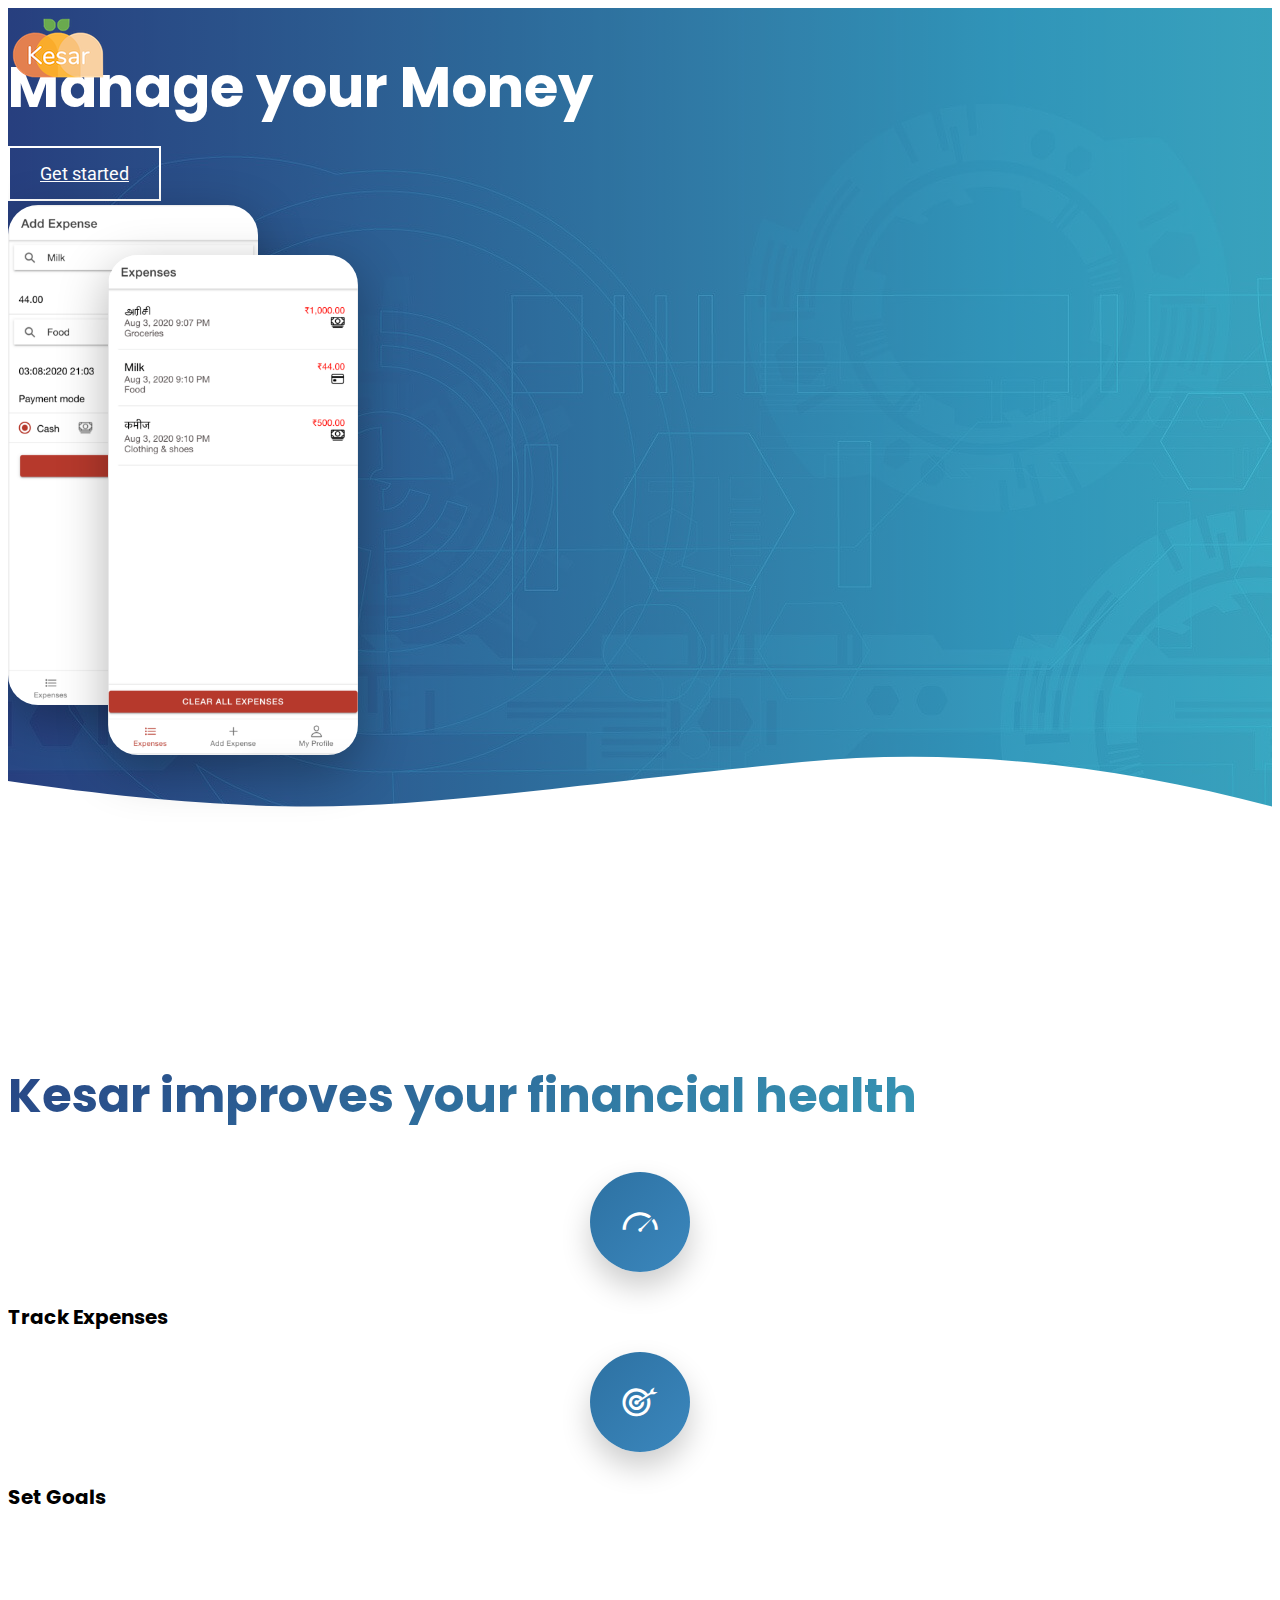
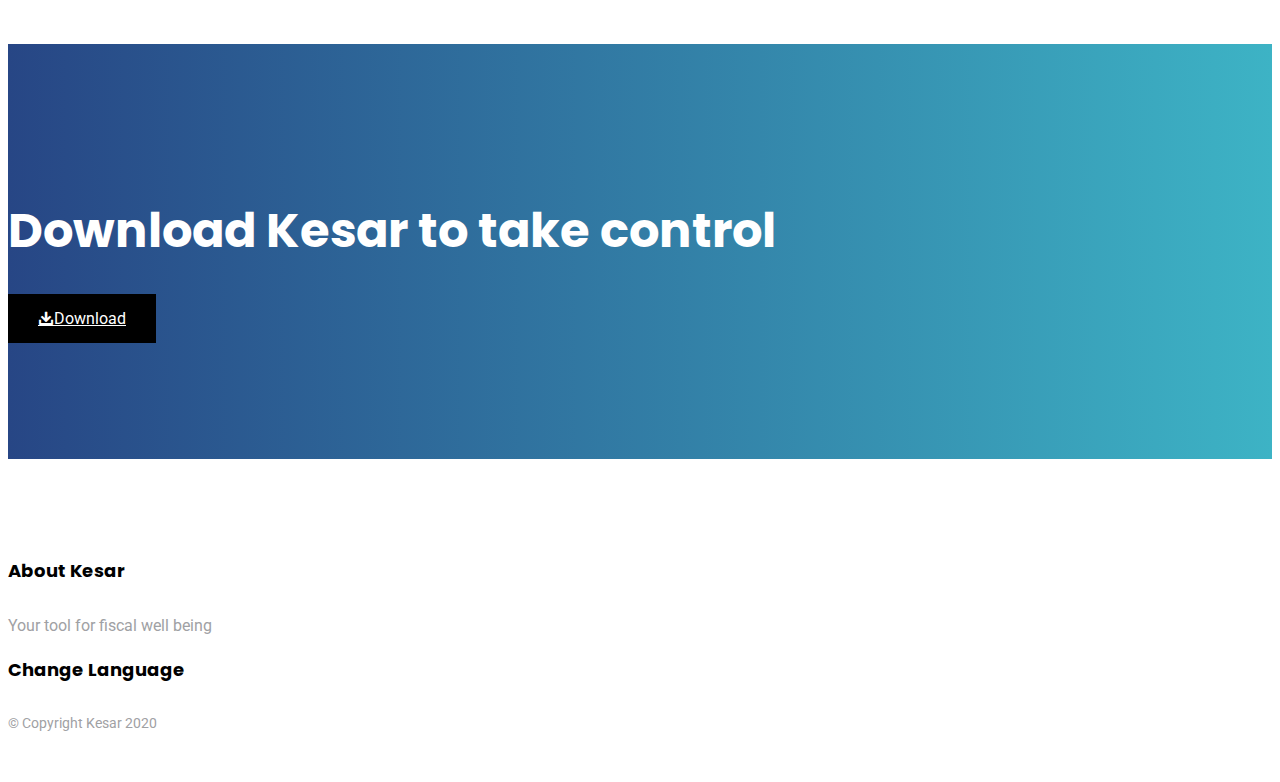
==== index.html @ 7b7372ce "Build 13" ====
<!DOCTYPE html>
<html lang="en">

<head>
  <meta charset="utf-8">
  <meta content="width=device-width, initial-scale=1.0" name="viewport">

  <title>Kesar - Manage your Money</title>
  <meta content="" name="descriptison">
  <meta content="" name="keywords">

  <!-- Favicons -->
  <link href="assets/img/favicon.png" rel="icon">
  <link href="assets/img/apple-touch-icon.png" rel="apple-touch-icon">

  <!-- Google Fonts -->
  <link href="https://fonts.googleapis.com/css?family=Roboto:300,300i,400,400i,500,500i,600,600i,700,700i|Poppins:300,300i,400,400i,500,500i,600,600i,700,700i" rel="stylesheet">

  <!-- CSS only -->
  <link rel="stylesheet" href="https://stackpath.bootstrapcdn.com/bootstrap/4.5.0/css/bootstrap.min.css" integrity="sha384-9aIt2nRpC12Uk9gS9baDl411NQApFmC26EwAOH8WgZl5MYYxFfc+NcPb1dKGj7Sk" crossorigin="anonymous">
  <link href="assets/vendor/icofont/icofont.min.css" rel="stylesheet">


  <!-- Template Main CSS File -->
  <link href="assets/css/style.css" rel="stylesheet">


</head>

<body>

  <!-- ======= Mobile Menu ======= -->
  <div class="site-mobile-menu site-navbar-target">
    <div class="site-mobile-menu-header">
      <div class="site-mobile-menu-close mt-3">
        <span class="icofont-close js-menu-toggle"></span>
      </div>
    </div>
    <div class="site-mobile-menu-body"></div>
  </div>

  <!-- ======= Header ======= -->
  <header class="site-navbar js-sticky-header site-navbar-target" role="banner">

    <div class="container">
      <div class="row align-items-center">
        <div class="col-6 col-lg-2">
          <img src="assets/img/kesar-logo.png" alt="Logo"/>
        </div>
      </div>
    </div>

  </header>

  <!-- ======= Hero Section ======= -->
  <section class="hero-section" id="hero">

    <div class="wave">

      <svg width="100%" height="355px" viewBox="0 0 1920 355" version="1.1" xmlns="http://www.w3.org/2000/svg" xmlns:xlink="http://www.w3.org/1999/xlink">
        <g id="Page-1" stroke="none" stroke-width="1" fill="none" fill-rule="evenodd">
          <g id="Apple-TV" transform="translate(0.000000, -402.000000)" fill="#FFFFFF">
            <path d="M0,439.134243 C175.04074,464.89273 327.944386,477.771974 458.710937,477.771974 C654.860765,477.771974 870.645295,442.632362 1205.9828,410.192501 C1429.54114,388.565926 1667.54687,411.092417 1920,477.771974 L1920,757 L1017.15166,757 L0,757 L0,439.134243 Z" id="Path"></path>
          </g>
        </g>
      </svg>

    </div>

    <div class="container">
      <div class="row align-items-center">
        <div class="col-12 hero-text-image">
          <div class="row">
            <div class="col-lg-7 text-center text-lg-left">
              <h1 data-aos="fade-right">Manage your Money</h1>
              <p data-aos="fade-right" data-aos-delay="200" data-aos-offset="-500">
                <a href="https://drive.google.com/file/d/14ZOshpXWyutT2HJ63XcORiu3pwga3Fl-/view?usp=sharing" class="btn btn-outline-white">Get started</a>
              </p>
            </div>
            <div class="col-lg-5 iphone-wrap">
              <img src="assets/img/phone_1.png" alt="Image" class="phone-1" data-aos="fade-right">
              <img src="assets/img/phone_2.png" alt="Image" class="phone-2" data-aos="fade-right" data-aos-delay="200">
            </div>
          </div>
        </div>
      </div>
    </div>

  </section><!-- End Hero -->

  <main id="main">

    <!-- ======= Home Section ======= -->
    <section class="section">
      <div class="container">

        <div class="row justify-content-center text-center mb-5">
          <div class="col-md-5" data-aos="fade-up">
            <h2 class="section-heading">Kesar improves your financial health</h2>
          </div>
        </div>

        <div class="row">
          <div class="col-md-6" data-aos="fade-up" data-aos-delay="">
            <div class="feature-1 text-center">
              <div class="wrap-icon icon-1">
                <span class="icon la icofont-dashboard"></span>
              </div>
              <h3 class="mb-3">Track Expenses</h3>
            </div>
          </div>
          <div class="col-md-6" data-aos="fade-up" data-aos-delay="100">
            <div class="feature-1 text-center">
              <div class="wrap-icon icon-1">
                <span class="icon la icofont-bullseye"></span>
              </div>
              <h3 class="mb-3">Set Goals</h3>
            </div>
          </div>
        </div>

      </div>
    </section>

   
   
    <!-- ======= CTA Section ======= -->
    <section class="section cta-section">
      <div class="container">
        <div class="row align-items-center">
          <div class="col-md-6 mr-auto text-center text-md-left mb-5 mb-md-0">
            <h2>Download Kesar to take control</h2>
          </div>
          <div class="col-md-5 text-center text-md-right">
            <p>
              <a href="https://drive.google.com/file/d/14ZOshpXWyutT2HJ63XcORiu3pwga3Fl-/view?usp=sharing" class="btn">
              <span class="icofont-download mr-3"></span>Download</a></p>
          </div>
        </div>
      </div>
    </section><!-- End CTA Section -->

  </main><!-- End #main -->

  <!-- ======= Footer ======= -->
  <footer class="footer" role="contentinfo">
    <div class="container">
      <div class="row">
        <div class="col-md-4 mb-4 mb-md-0">
          <h3>About Kesar</h3>
          <p>Your tool for fiscal well being</p>
        </div>
        <div class="col-md-4 mb-4 mb-md-0">
          <h3>Change Language</h3>
          <div id="google_translate_element"></div>
        </div>
      </div>

      <div class="row justify-content-center text-center">
        <div class="col-md-7">
          <p class="copyright">&copy; Copyright Kesar 2020</p>
        </div>
      </div>
    </div>
  </footer>

  <a href="#" class="back-to-top"><i class="icofont-scroll-up"></i></a>


  <script type="text/javascript">
    function googleTranslateElementInit() {
      new google.translate.TranslateElement(
        {
          pageLanguage: 'en', 
          includedLanguages: 'en,hi,ta', 
          layout: google.translate.TranslateElement.InlineLayout.SIMPLE
        }, 
        'google_translate_element'
      );
    }
    </script>

  <script 
    type="text/javascript" 
    src="https://translate.google.com/translate_a/element.js?cb=googleTranslateElementInit">
  </script>

</body>

</html>
---- assets/css/style.css ----
/**
* Template Name: SoftLand - v2.1.0
* Template URL: https://bootstrapmade.com/softland-bootstrap-app-landing-page-template/
* Author: BootstrapMade.com
* License: https://bootstrapmade.com/license/
*/

/*--------------------------------------------------------------
# General
--------------------------------------------------------------*/
html {
  overflow-x: hidden;
}

body {
  font-family: "Roboto", sans-serif;
  color: #9fa1a4;
  line-height: 1.5;
}

a {
  color: #777;
  transition: .3s all ease;
}

a:hover {
  color: #000;
}

h1, h2, h3, h4, h5, h6, .font-heading {
  font-family: "Poppins", sans-serif;
  color: #000;
}

.container {
  z-index: 2;
  position: relative;
}

.text-black {
  color: #000 !important;
}

.text-primary {
  color: #2d71a1 !important;
}

.border-top {
  border-top: 1px solid #f2f2f2 !important;
}

.border-bottom {
  border-bottom: 1px solid #f2f2f2 !important;
}

figure figcaption {
  margin-top: .5rem;
  font-style: italic;
  font-size: .8rem;
}

section {
  overflow: hidden;
}

.section {
  padding: 7rem 0;
}

.section-heading {
  font-size: 3rem;
  font-weight: 700;
  background: linear-gradient(-45deg, #3db3c5, #274685);
  -webkit-background-clip: text;
  -webkit-text-fill-color: transparent;
}

/* Back to top button */
.back-to-top {
  position: fixed;
  display: none;
  background: #2d71a1;
  color: #fff;
  width: 44px;
  height: 44px;
  text-align: center;
  line-height: 1;
  font-size: 16px;
  border-radius: 50%;
  right: 15px;
  bottom: 15px;
  transition: background 0.5s;
  z-index: 11;
}

.back-to-top i {
  color: #fff;
  font-size: 24px;
  position: absolute;
  top: 8px;
  left: 10px;
}

@media (max-width: 768px) {
  .back-to-top {
    bottom: 15px;
  }
}

/* Default btn sre-tyling */
.btn {
  border: none;
  padding: 15px 30px !important;
}

.btn.btn-outline-white {
  border: 2px solid #fff;
  background: none;
  color: #fff;
}

.btn.btn-outline-white:hover {
  background: #fff;
  color: #2d71a1;
}

.btn.btn-primary {
  background: #2d71a1;
  background: linear-gradient(-45deg, #1391a5, #274685);
  color: #fff;
  box-shadow: 0 10px 30px 0 rgba(0, 0, 0, 0.15);
}

/* Feature 1 */
.feature-1 .wrap-icon {
  margin: 0 auto;
  height: 100px;
  width: 100px;
  border-radius: 50%;
  position: relative;
  margin-bottom: 30px;
  box-shadow: 0 15px 30px 0 rgba(0, 0, 0, 0.2);
}

.feature-1 .wrap-icon.icon-1 {
  background: linear-gradient(-45deg, #3b87bd, #2d71a2);
}

.feature-1 .wrap-icon .icon {
  position: absolute;
  top: 50%;
  left: 50%;
  transform: translate(-50%, -50%);
  color: #fff;
  font-size: 2.5rem;
}

.feature-1 h3 {
  font-size: 20px;
}

.feature-1 p {
  color: #b1b1b1;
}

/* Step */
.step {
  box-shadow: 0 10px 30px -5px rgba(0, 0, 0, 0.1);
  background: #fff;
  padding: 40px;
}

.step .number {
  background: linear-gradient(-45deg, #1391a5, #274685);
  -webkit-background-clip: text;
  -webkit-text-fill-color: transparent;
  font-weight: 700;
  letter-spacing: .2rem;
  margin-bottom: 10px;
  display: block;
}

.step p:last-child {
  margin-bottom: 0px;
}

/* Review */
.review h3 {
  font-size: 20px;
}

.review p {
  line-height: 1.8;
  font-style: italic;
  color: #333333;
}

.review .stars span {
  color: #FF8803;
}

.review .stars .muted {
  color: #ccc;
}

.review .review-user img {
  width: 70px;
  margin: 0 auto;
}

/* Testimonial Carousel */
.testimonial-carousel .owl-dots {
  position: absolute;
  bottom: -40px;
  width: 100%;
  text-align: center;
}

.testimonial-carousel .owl-dots .owl-dot {
  display: inline-block;
}

.testimonial-carousel .owl-dots .owl-dot > span {
  display: inline-block;
  width: 7px;
  height: 7px;
  background-color: #cbd3da;
  border-radius: 50%;
  margin: 5px;
}

.testimonial-carousel .owl-dots .owl-dot.active {
  outline: none;
}

.testimonial-carousel .owl-dots .owl-dot.active > span {
  background: linear-gradient(-45deg, #1391a5, #274685);
}

/* Pricing */
.pricing {
  padding: 50px;
  background: linear-gradient(-45deg, #1391a5, #274685);
  color: #fff;
  padding-bottom: 12rem !important;
  position: relative;
  border-radius: 4px;
  color: #000000;
  background: #fff;
  box-shadow: 0 10px 30px 0 rgba(0, 0, 0, 0.2);
}

.pricing h3 {
  color: #2d71a1;
}

.pricing .price-cta {
  position: absolute;
  bottom: 50px;
  width: 100%;
  text-align: center;
  left: 0;
}

.pricing .price-cta .price {
  display: block;
  margin-bottom: 20px;
  font-size: 2rem;
  font-weight: 300;
}

.pricing .popularity {
  text-transform: uppercase;
  font-size: 12px;
  letter-spacing: .2rem;
  display: block;
  margin-bottom: 20px;
}

.pricing ul {
  margin-bottom: 50px;
}

.pricing ul li {
  margin-bottom: 10px;
}

.pricing .btn-white {
  background: #fff;
  border: 2px solid #f1f1f1;
  border-radius: 4px;
  box-shadow: 0 5px 20px 0 rgba(0, 0, 0, 0.1);
}

.pricing .btn-white:hover {
  color: #2d71a1;
}

.pricing.popular {
  background: #fff;
  box-shadow: 0 10px 30px 0 rgba(0, 0, 0, 0.2);
  color: #000000;
  background: linear-gradient(-45deg, #1391a5, #274685);
  color: #fff;
  box-shadow: none;
}

.pricing.popular .popularity {
  color: #b3b3b3;
}

.pricing.popular h3 {
  color: #fff;
  background: none;
}

.pricing.popular .btn-white {
  border: 2px solid #2d71a1;
}

/* CTA Section */
.cta-section {
  background: linear-gradient(to right, #274685 0%, #3db3c5 100%);
  color: #fff;
}

.cta-section h2 {
  color: #fff;
  font-size: 3rem;
  font-weight: 700;
}

@media screen and (max-width: 768px) {
  .cta-section h2 {
    font-size: 2rem;
  }
}

.cta-section .btn {
  background: #000000;
  color: #fff;
}

/* Sticky Wrapper */
.sticky-wrapper {
  position: absolute;
  z-index: 100;
  width: 100%;
}

.sticky-wrapper .site-navbar {
  transition: .3s all ease;
}

.sticky-wrapper .site-navbar .site-menu-toggle {
  color: #fff;
}

.sticky-wrapper .site-navbar .site-logo a {
  color: #fff;
}

.sticky-wrapper .site-navbar .site-menu > li > a {
  color: rgba(255, 255, 255, 0.8) !important;
}

.sticky-wrapper .site-navbar .site-menu > li > a:hover, .sticky-wrapper .site-navbar .site-menu > li > a.active {
  color: #fff !important;
}

.sticky-wrapper.is-sticky .burger:before, .sticky-wrapper.is-sticky .burger span, .sticky-wrapper.is-sticky .burger:after {
  background: #000000;
  transition: .0s all ease;
}

.sticky-wrapper.is-sticky .site-navbar {
  background: #fff;
  border-bottom: 1px solid transparent;
  box-shadow: 4px 0 20px -5px rgba(0, 0, 0, 0.2);
}

.sticky-wrapper.is-sticky .site-navbar .site-logo a {
  color: #000000 !important;
}

.sticky-wrapper.is-sticky .site-navbar .site-menu > li > a {
  color: #000000 !important;
}

.sticky-wrapper.is-sticky .site-navbar .site-menu > li > a:hover, .sticky-wrapper.is-sticky .site-navbar .site-menu > li > a.active {
  color: #2d71a1 !important;
}

.sticky-wrapper.is-sticky .site-navbar .site-menu > li.active a {
  color: #2d71a1 !important;
}

.sticky-wrapper .shrink {
  padding-top: 0px !important;
  padding-bottom: 0px !important;
}

/* Contact Form */
.form-control {
  height: 53px;
  border-radius: 0;
  border: 1px solid #dae0e5;
}

.form-control:active, .form-control:focus {
  outline: none;
  box-shadow: none;
  border: 1px solid #2d71a1;
}

.php-email-form .validate {
  display: none;
  color: red;
  margin: 0 0 15px 0;
  font-weight: 400;
  font-size: 13px;
}

.php-email-form .error-message {
  display: none;
  color: #fff;
  background: #ed3c0d;
  text-align: left;
  padding: 15px;
  font-weight: 600;
}

.php-email-form .error-message br + br {
  margin-top: 25px;
}

.php-email-form .sent-message {
  display: none;
  color: #fff;
  background: #18d26e;
  text-align: center;
  padding: 15px;
  font-weight: 600;
}

.php-email-form .loading {
  display: none;
  background: #fff;
  text-align: center;
  padding: 15px;
}

.php-email-form .loading:before {
  content: "";
  display: inline-block;
  border-radius: 50%;
  width: 24px;
  height: 24px;
  margin: 0 10px -6px 0;
  border: 3px solid #18d26e;
  border-top-color: #eee;
  -webkit-animation: animate-loading 1s linear infinite;
  animation: animate-loading 1s linear infinite;
}

@-webkit-keyframes animate-loading {
  0% {
    transform: rotate(0deg);
  }
  100% {
    transform: rotate(360deg);
  }
}

@keyframes animate-loading {
  0% {
    transform: rotate(0deg);
  }
  100% {
    transform: rotate(360deg);
  }
}

/* Blog */
.post-entry {
  margin-bottom: 60px;
}

.post-entry .post-text .post-meta {
  color: #ccc;
  font-size: 13px;
  display: block;
  margin-bottom: 10px;
}

.post-entry .post-text h3 {
  font-size: 20px;
  color: #000000;
}

.post-entry .post-text h3 a {
  color: #000000;
}

.post-entry .post-text h3 a:hover {
  text-decoration: none;
  color: #2d71a1;
}

.post-entry .post-text .readmore {
  color: #2d71a1;
}

.sidebar-box {
  margin-bottom: 30px;
  padding: 25px;
  font-size: 15px;
  width: 100%;
  float: left;
  background: #fff;
}

.sidebar-box *:last-child {
  margin-bottom: 0;
}

.sidebar-box h3 {
  font-size: 18px;
  margin-bottom: 15px;
}

.categories li, .sidelink li {
  position: relative;
  margin-bottom: 10px;
  padding-bottom: 10px;
  border-bottom: 1px dotted gray("300");
  list-style: none;
}

.categories li:last-child, .sidelink li:last-child {
  margin-bottom: 0;
  border-bottom: none;
  padding-bottom: 0;
}

.categories li a, .sidelink li a {
  display: block;
}

.categories li a span, .sidelink li a span {
  position: absolute;
  right: 0;
  top: 0;
  color: #ccc;
}

.categories li.active a, .sidelink li.active a {
  color: #000000;
  font-style: italic;
}

.comment-form-wrap {
  clear: both;
}

.comment-list {
  padding: 0;
  margin: 0;
}

.comment-list .children {
  padding: 50px 0 0 40px;
  margin: 0;
  float: left;
  width: 100%;
}

.comment-list li {
  padding: 0;
  margin: 0 0 30px 0;
  float: left;
  width: 100%;
  clear: both;
  list-style: none;
}

.comment-list li .vcard {
  width: 80px;
  float: left;
}

.comment-list li .vcard img {
  width: 50px;
  border-radius: 50%;
}

.comment-list li .comment-body {
  float: right;
  width: calc(100% - 80px);
}

.comment-list li .comment-body h3 {
  font-size: 20px;
}

.comment-list li .comment-body .meta {
  text-transform: uppercase;
  font-size: 13px;
  letter-spacing: .1em;
  color: #ccc;
}

.comment-list li .comment-body .reply {
  padding: 5px 10px;
  background: #e6e6e6;
  color: #000000;
  text-transform: uppercase;
  font-size: 14px;
}

.comment-list li .comment-body .reply:hover {
  color: #000000;
  background: #e3e3e3;
}

.search-form {
  background: #f7f7f7;
  padding: 10px;
}

.search-form .form-group {
  position: relative;
}

.search-form .form-group input {
  padding-right: 50px;
}

.search-form .icon {
  position: absolute;
  top: 50%;
  right: 20px;
  transform: translateY(-50%);
}

/*--------------------------------------------------------------
# Hero Section
--------------------------------------------------------------*/
.hero-section {
  background: linear-gradient(to right, rgba(39, 70, 133, 0.8) 0%, rgba(61, 179, 197, 0.8) 100%), url(../img/hero-bg.jpg);
  position: relative;
}

.hero-section .wave {
  width: 100%;
  overflow: hidden;
  position: absolute;
  z-index: 1;
  bottom: -150px;
}

@media screen and (max-width: 992px) {
  .hero-section .wave {
    bottom: -180px;
  }
}

.hero-section .wave svg {
  width: 100%;
}

.hero-section, .hero-section > .container > .row {
  height: 100vh;
  min-height: 880px;
}

.hero-section.inner-page {
  height: 60vh;
  min-height: 0;
}

.hero-section.inner-page .hero-text {
  transform: translateY(-150px);
  margin-top: -120px;
}

@media screen and (max-width: 992px) {
  .hero-section.inner-page .hero-text {
    margin-top: -80px;
  }
}

.hero-section h1 {
  font-size: 3.5rem;
  color: #fff;
  font-weight: 700;
  margin-bottom: 30px;
}

@media screen and (max-width: 992px) {
  .hero-section h1 {
    font-size: 2.5rem;
    text-align: center;
  }
}

@media screen and (max-width: 992px) {
  .hero-section .hero-text-image {
    margin-top: 4rem;
  }
}

.hero-section p {
  font-size: 18px;
  color: #fff;
}

.hero-section .iphone-wrap {
  position: relative;
}

@media screen and (max-width: 992px) {
  .hero-section .iphone-wrap {
    text-align: center;
  }
}

.hero-section .iphone-wrap .phone-2, .hero-section .iphone-wrap .phone-1 {
  position: absolute;
  top: -50%;
  overflow: hidden;
  left: 0;
  box-shadow: 0 15px 50px 0 rgba(0, 0, 0, 0.3);
  border-radius: 30px;
}

@media screen and (max-width: 992px) {
  .hero-section .iphone-wrap .phone-2, .hero-section .iphone-wrap .phone-1 {
    position: relative;
    top: 0;
    max-width: 100%;
  }
}

.hero-section .iphone-wrap .phone-2, .hero-section .iphone-wrap .phone-1 {
  width: 250px;
}

@media screen and (max-width: 992px) {
  .hero-section .iphone-wrap .phone-1 {
    margin-left: -150px;
  }
}

.hero-section .iphone-wrap .phone-2 {
  margin-top: 50px;
  margin-left: 100px;
  width: 250px;
}

@media screen and (max-width: 992px) {
  .hero-section .iphone-wrap .phone-2 {
    width: 250px;
    position: absolute;
    margin-top: 0px;
    margin-left: 100px;
  }
}

/*--------------------------------------------------------------
# Nav
--------------------------------------------------------------*/
.site-navbar {
  margin-bottom: 0px;
  z-index: 1999;
  position: absolute;
  top: 0;
  width: 100%;
}

.site-navbar .site-logo {
  position: relative;
  font-size: 24px;
}

.site-navbar .site-logo a {
  color: #fff;
}

.site-navbar .site-logo a:hover {
  text-decoration: none;
}

.site-navbar .site-navigation .site-menu {
  margin-bottom: 0;
}

.site-navbar .site-navigation .site-menu a {
  text-decoration: none !important;
  display: inline-block;
}

.site-navbar .site-navigation .site-menu > li {
  display: inline-block;
}

.site-navbar .site-navigation .site-menu > li > a {
  padding: 30px 20px;
  color: #000000;
  display: inline-block;
  text-decoration: none !important;
}

.site-navbar .site-navigation .site-menu > li > a:hover {
  color: #2d71a1;
}

.site-navbar .site-navigation .site-menu > li.active > a {
  color: #fff !important;
}

.site-navbar .site-navigation .site-menu .has-children {
  position: relative;
}

.site-navbar .site-navigation .site-menu .has-children > a {
  position: relative;
  padding-right: 20px;
}

.site-navbar .site-navigation .site-menu .has-children > a:before {
  position: absolute;
  content: "\ea99";
  font-size: 16px;
  top: 52%;
  right: 0;
  transform: translateY(-50%);
  font-family: 'icofont';
}

.site-navbar .site-navigation .site-menu .has-children .dropdown {
  visibility: hidden;
  opacity: 0;
  top: 100%;
  position: absolute;
  text-align: left;
  box-shadow: 0 2px 10px -2px rgba(0, 0, 0, 0.1);
  padding: 0px 0;
  margin-top: 15px;
  margin-left: 0px;
  background: #fff;
  transition: 0.2s 0s;
}

.site-navbar .site-navigation .site-menu .has-children .dropdown.arrow-top {
  position: absolute;
}

.site-navbar .site-navigation .site-menu .has-children .dropdown.arrow-top:before {
  bottom: 100%;
  left: 20%;
  border: solid transparent;
  content: " ";
  height: 0;
  width: 0;
  position: absolute;
  pointer-events: none;
}

.site-navbar .site-navigation .site-menu .has-children .dropdown.arrow-top:before {
  border-color: rgba(136, 183, 213, 0);
  border-bottom-color: #fff;
  border-width: 10px;
  margin-left: -10px;
}

.site-navbar .site-navigation .site-menu .has-children .dropdown a {
  text-transform: none;
  letter-spacing: normal;
  transition: 0s all;
  color: #000000;
}

.site-navbar .site-navigation .site-menu .has-children .dropdown .active {
  color: #2d71a1 !important;
}

.site-navbar .site-navigation .site-menu .has-children .dropdown > li {
  list-style: none;
  padding: 0;
  margin: 0;
  min-width: 210px;
}

.site-navbar .site-navigation .site-menu .has-children .dropdown > li > a {
  padding: 9px 20px;
  display: block;
}

.site-navbar .site-navigation .site-menu .has-children .dropdown > li > a:hover {
  background: #f2f4f6;
  color: #000000;
}

.site-navbar .site-navigation .site-menu .has-children .dropdown > li.has-children > a:before {
  content: "\ea75";
  right: 20px;
}

.site-navbar .site-navigation .site-menu .has-children .dropdown > li.has-children > .dropdown, .site-navbar .site-navigation .site-menu .has-children .dropdown > li.has-children > ul {
  left: 100%;
  top: 0;
}

.site-navbar .site-navigation .site-menu .has-children .dropdown > li.has-children:hover > a, .site-navbar .site-navigation .site-menu .has-children .dropdown > li.has-children:active > a, .site-navbar .site-navigation .site-menu .has-children .dropdown > li.has-children:focus > a {
  background: #f2f4f6;
}

.site-navbar .site-navigation .site-menu .has-children:hover > a, .site-navbar .site-navigation .site-menu .has-children:focus > a, .site-navbar .site-navigation .site-menu .has-children:active > a {
  color: #2d71a1;
}

.site-navbar .site-navigation .site-menu .has-children:hover, .site-navbar .site-navigation .site-menu .has-children:focus, .site-navbar .site-navigation .site-menu .has-children:active {
  cursor: pointer;
}

.site-navbar .site-navigation .site-menu .has-children:hover > .dropdown, .site-navbar .site-navigation .site-menu .has-children:focus > .dropdown, .site-navbar .site-navigation .site-menu .has-children:active > .dropdown {
  transition-delay: 0s;
  margin-top: -10px;
  visibility: visible;
  opacity: 1;
}

.site-mobile-menu {
  width: 300px;
  position: fixed;
  right: 0;
  z-index: 2000;
  padding-top: 20px;
  background: #fff;
  height: calc(100vh);
  transform: translateX(110%);
  box-shadow: -10px 0 20px -10px rgba(0, 0, 0, 0.1);
  transition: .3s all ease-in-out;
}

.offcanvas-menu .site-mobile-menu {
  transform: translateX(0%);
}

.site-mobile-menu .site-mobile-menu-header {
  width: 100%;
  float: left;
  padding-left: 20px;
  padding-right: 20px;
}

.site-mobile-menu .site-mobile-menu-header .site-mobile-menu-close {
  float: right;
  margin-top: 8px;
}

.site-mobile-menu .site-mobile-menu-header .site-mobile-menu-close span {
  font-size: 30px;
  display: inline-block;
  padding-left: 10px;
  padding-right: 0px;
  line-height: 1;
  cursor: pointer;
  transition: .3s all ease;
}

.site-mobile-menu .site-mobile-menu-header .site-mobile-menu-logo {
  float: left;
  margin-top: 10px;
  margin-left: 0px;
}

.site-mobile-menu .site-mobile-menu-header .site-mobile-menu-logo a {
  display: inline-block;
  text-transform: uppercase;
}

.site-mobile-menu .site-mobile-menu-header .site-mobile-menu-logo a img {
  max-width: 70px;
}

.site-mobile-menu .site-mobile-menu-header .site-mobile-menu-logo a:hover {
  text-decoration: none;
}

.site-mobile-menu .site-mobile-menu-body {
  overflow-y: scroll;
  -webkit-overflow-scrolling: touch;
  position: relative;
  padding: 0 20px 20px 20px;
  height: calc(100vh - 52px);
  padding-bottom: 150px;
}

.site-mobile-menu .site-nav-wrap {
  padding: 0;
  margin: 0;
  list-style: none;
  position: relative;
}

.site-mobile-menu .site-nav-wrap a {
  padding: 10px 20px;
  display: block;
  position: relative;
}

.site-mobile-menu .site-nav-wrap a:hover {
  color: #2d71a1;
}

.site-mobile-menu .site-nav-wrap li {
  position: relative;
  display: block;
}

.site-mobile-menu .site-nav-wrap li.active > a {
  color: #2d71a1;
}

.site-mobile-menu .site-nav-wrap .arrow-collapse {
  position: absolute;
  right: 0px;
  top: 10px;
  z-index: 20;
  width: 36px;
  height: 36px;
  text-align: center;
  cursor: pointer;
  border-radius: 50%;
}

.site-mobile-menu .site-nav-wrap .arrow-collapse:before {
  font-size: 12px;
  z-index: 20;
  font-family: "icofont";
  content: "\ea99";
  position: absolute;
  top: 50%;
  left: 50%;
  transform: translate(-50%, -50%) rotate(-180deg);
  transition: .3s all ease;
}

.site-mobile-menu .site-nav-wrap .arrow-collapse.collapsed:before {
  transform: translate(-50%, -50%);
}

.site-mobile-menu .site-nav-wrap > li {
  display: block;
  position: relative;
  float: left;
  width: 100%;
}

.site-mobile-menu .site-nav-wrap > li > a {
  padding-left: 20px;
  font-size: 20px;
}

.site-mobile-menu .site-nav-wrap > li > ul {
  padding: 0;
  margin: 0;
  list-style: none;
}

.site-mobile-menu .site-nav-wrap > li > ul > li {
  display: block;
}

.site-mobile-menu .site-nav-wrap > li > ul > li > a {
  padding-left: 40px;
  font-size: 16px;
}

.site-mobile-menu .site-nav-wrap > li > ul > li > ul {
  padding: 0;
  margin: 0;
}

.site-mobile-menu .site-nav-wrap > li > ul > li > ul > li {
  display: block;
}

.site-mobile-menu .site-nav-wrap > li > ul > li > ul > li > a {
  font-size: 16px;
  padding-left: 60px;
}

/* Burger */
.burger {
  width: 28px;
  height: 32px;
  cursor: pointer;
  position: relative;
  z-index: 99;
  float: right;
}

.burger:before, .burger span, .burger:after {
  width: 100%;
  height: 2px;
  display: block;
  background: #fff;
  border-radius: 2px;
  position: absolute;
  opacity: 1;
}

.burger:before, .burger:after {
  transition: top 0.35s cubic-bezier(0.23, 1, 0.32, 1), transform 0.35s cubic-bezier(0.23, 1, 0.32, 1), opacity 0.35s cubic-bezier(0.23, 1, 0.32, 1), background-color 1.15s cubic-bezier(0.86, 0, 0.07, 1);
  -webkit-transition: top 0.35s cubic-bezier(0.23, 1, 0.32, 1), -webkit-transform 0.35s cubic-bezier(0.23, 1, 0.32, 1), opacity 0.35s cubic-bezier(0.23, 1, 0.32, 1), background-color 1.15s cubic-bezier(0.86, 0, 0.07, 1);
  content: "";
}

.burger:before {
  top: 4px;
}

.burger span {
  top: 15px;
}

.burger:after {
  top: 26px;
}

/* Hover */
.burger:hover:before {
  top: 7px;
}

.burger:hover:after {
  top: 23px;
}

/* Click */
.burger.active span {
  opacity: 0;
}

.burger.active:before, .burger.active:after {
  top: 40%;
}

.burger.active:before {
  -webkit-transform: rotate(45deg);
  -moz-transform: rotate(45deg);
  filter: progid:DXImageTransform.Microsoft.BasicImage(rotation=5);
  /*for IE*/
}

.burger.active:after {
  -webkit-transform: rotate(-45deg);
  -moz-transform: rotate(-45deg);
  filter: progid:DXImageTransform.Microsoft.BasicImage(rotation=-5);
  /*for IE*/
}

.burger:focus {
  outline: none;
}

/*--------------------------------------------------------------
# Footer
--------------------------------------------------------------*/
.footer {
  padding: 5rem 0 2.5rem 0;
}

.footer h3 {
  font-size: 18px;
  margin-bottom: 30px;
}

.footer ul li {
  margin-bottom: 10px;
}

.footer a {
  color: #000;
}

.footer .copyright {
  margin-bottom: 0px;
}

.footer .copyright, .footer .credits {
  font-size: 14px;
}

.social a {
  display: inline-block;
  width: 50px;
  height: 50px;
  border-radius: 50%;
  background: #f8f9fa;
  position: relative;
  text-align: center;
  transition: .3s background ease;
  color: #0d1e2d;
}

.social a span {
  display: inline-block;
  left: 50%;
  position: absolute;
  top: 50%;
  transform: translate(-50%, -50%);
}

.social a:hover {
  color: #fff;
  background: #2d71a1;
}
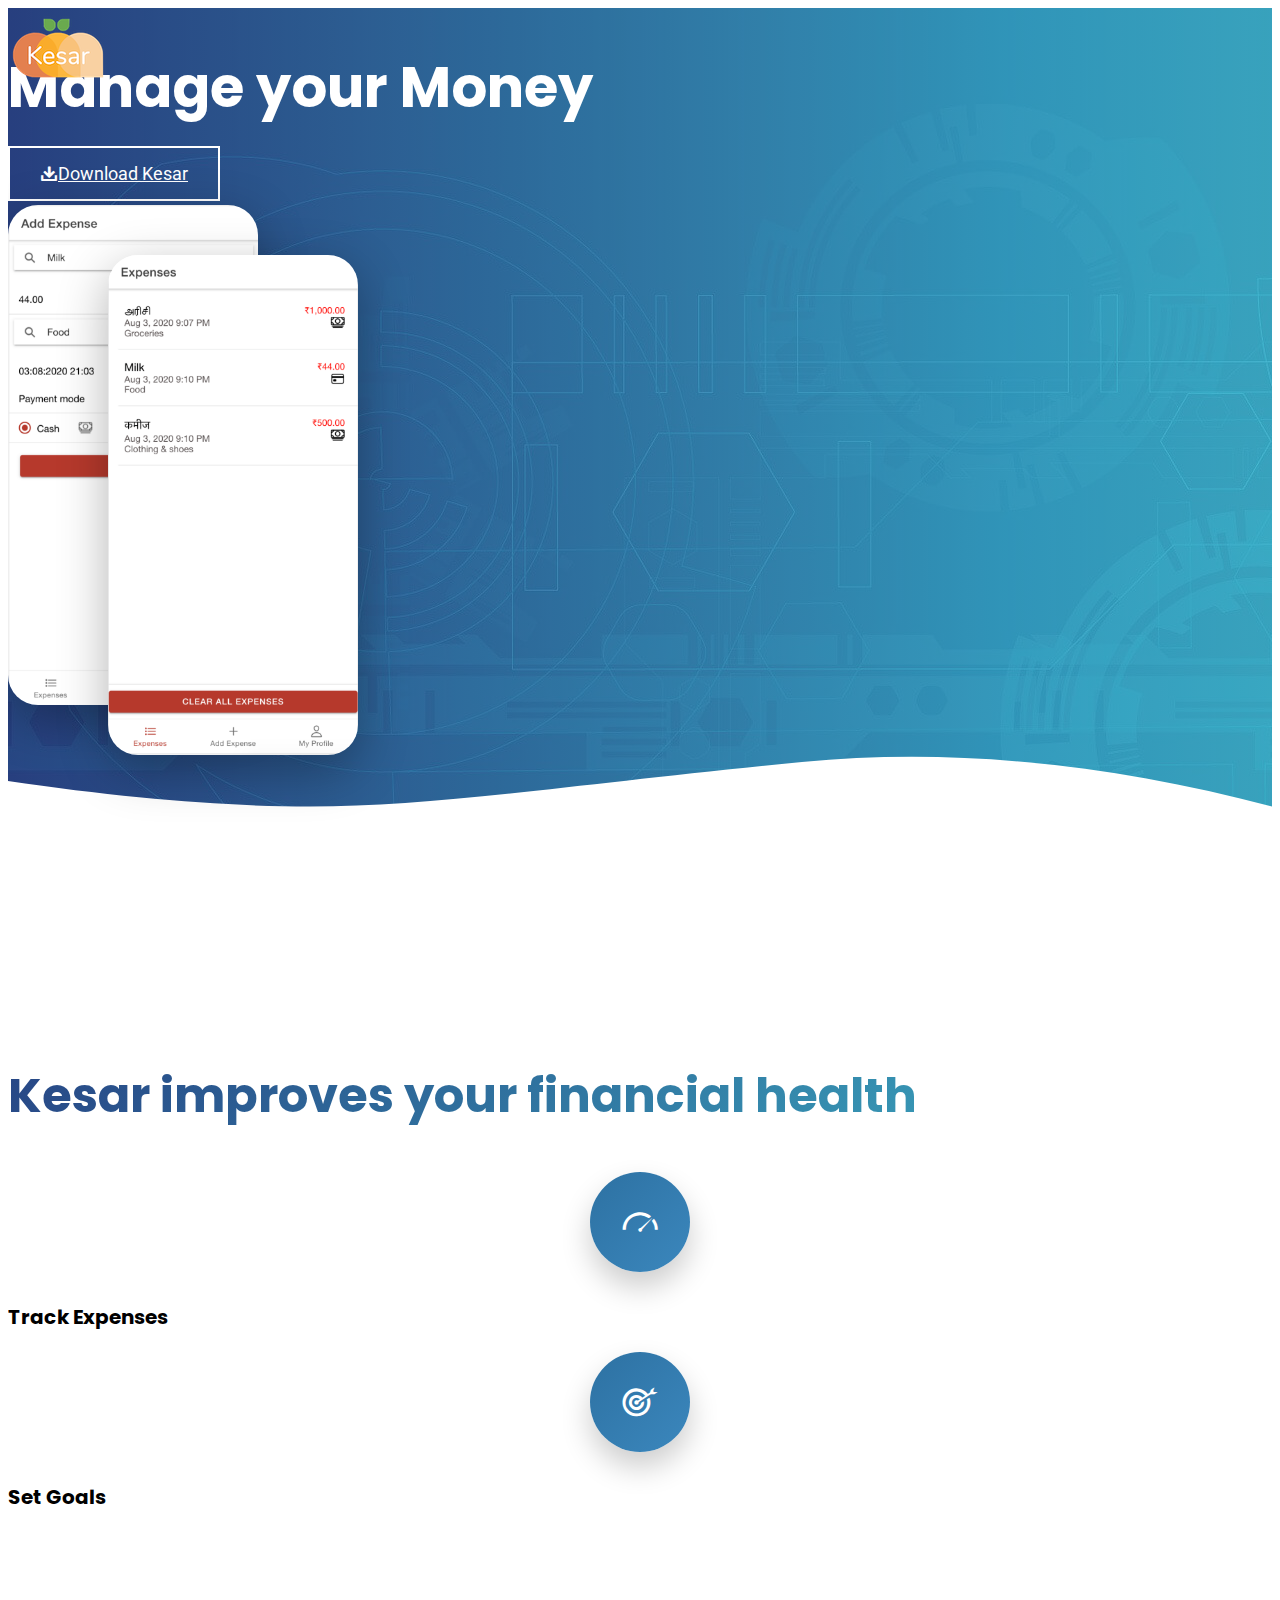
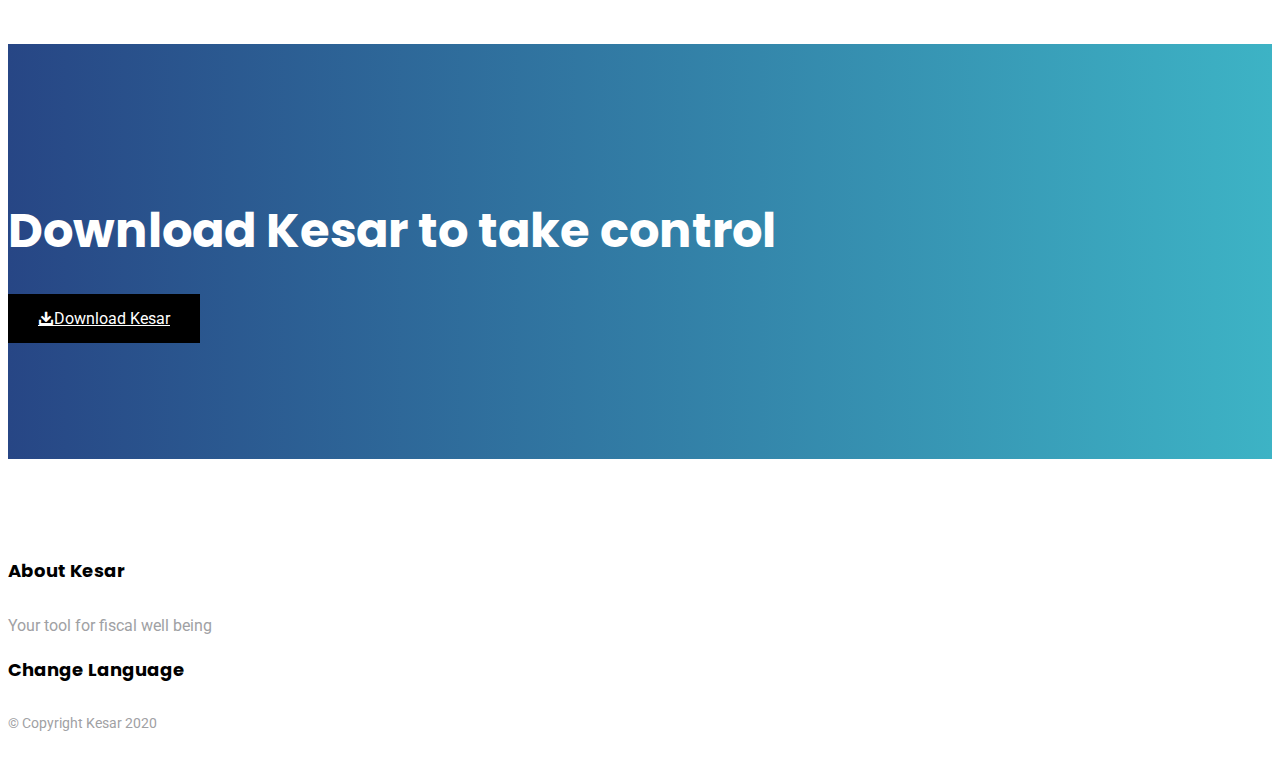
==== commit 808fa71d: "Build 19" ====
--- a/index.html
+++ b/index.html
@@ -74,7 +74,10 @@
             <div class="col-lg-7 text-center text-lg-left">
               <h1 data-aos="fade-right">Manage your Money</h1>
               <p data-aos="fade-right" data-aos-delay="200" data-aos-offset="-500">
-                <a href="https://drive.google.com/file/d/14ZOshpXWyutT2HJ63XcORiu3pwga3Fl-/view?usp=sharing" class="btn btn-outline-white">Get started</a>
+                <a href="https://drive.google.com/file/d/1A8Y0WISJI_gJW1ntCK5EPPt0jcIKAqA6/view?usp=sharing" 
+                class="btn btn-outline-white">
+                <span class="icofont-download mr-3"></span>Download Kesar</a></p>
+              </a>
               </p>
             </div>
             <div class="col-lg-5 iphone-wrap">
@@ -133,8 +136,8 @@
           </div>
           <div class="col-md-5 text-center text-md-right">
             <p>
-              <a href="https://drive.google.com/file/d/14ZOshpXWyutT2HJ63XcORiu3pwga3Fl-/view?usp=sharing" class="btn">
-              <span class="icofont-download mr-3"></span>Download</a></p>
+              <a href="https://drive.google.com/file/d/1A8Y0WISJI_gJW1ntCK5EPPt0jcIKAqA6/view?usp=sharing" class="btn">
+              <span class="icofont-download mr-3"></span>Download Kesar</a></p>
           </div>
         </div>
       </div>
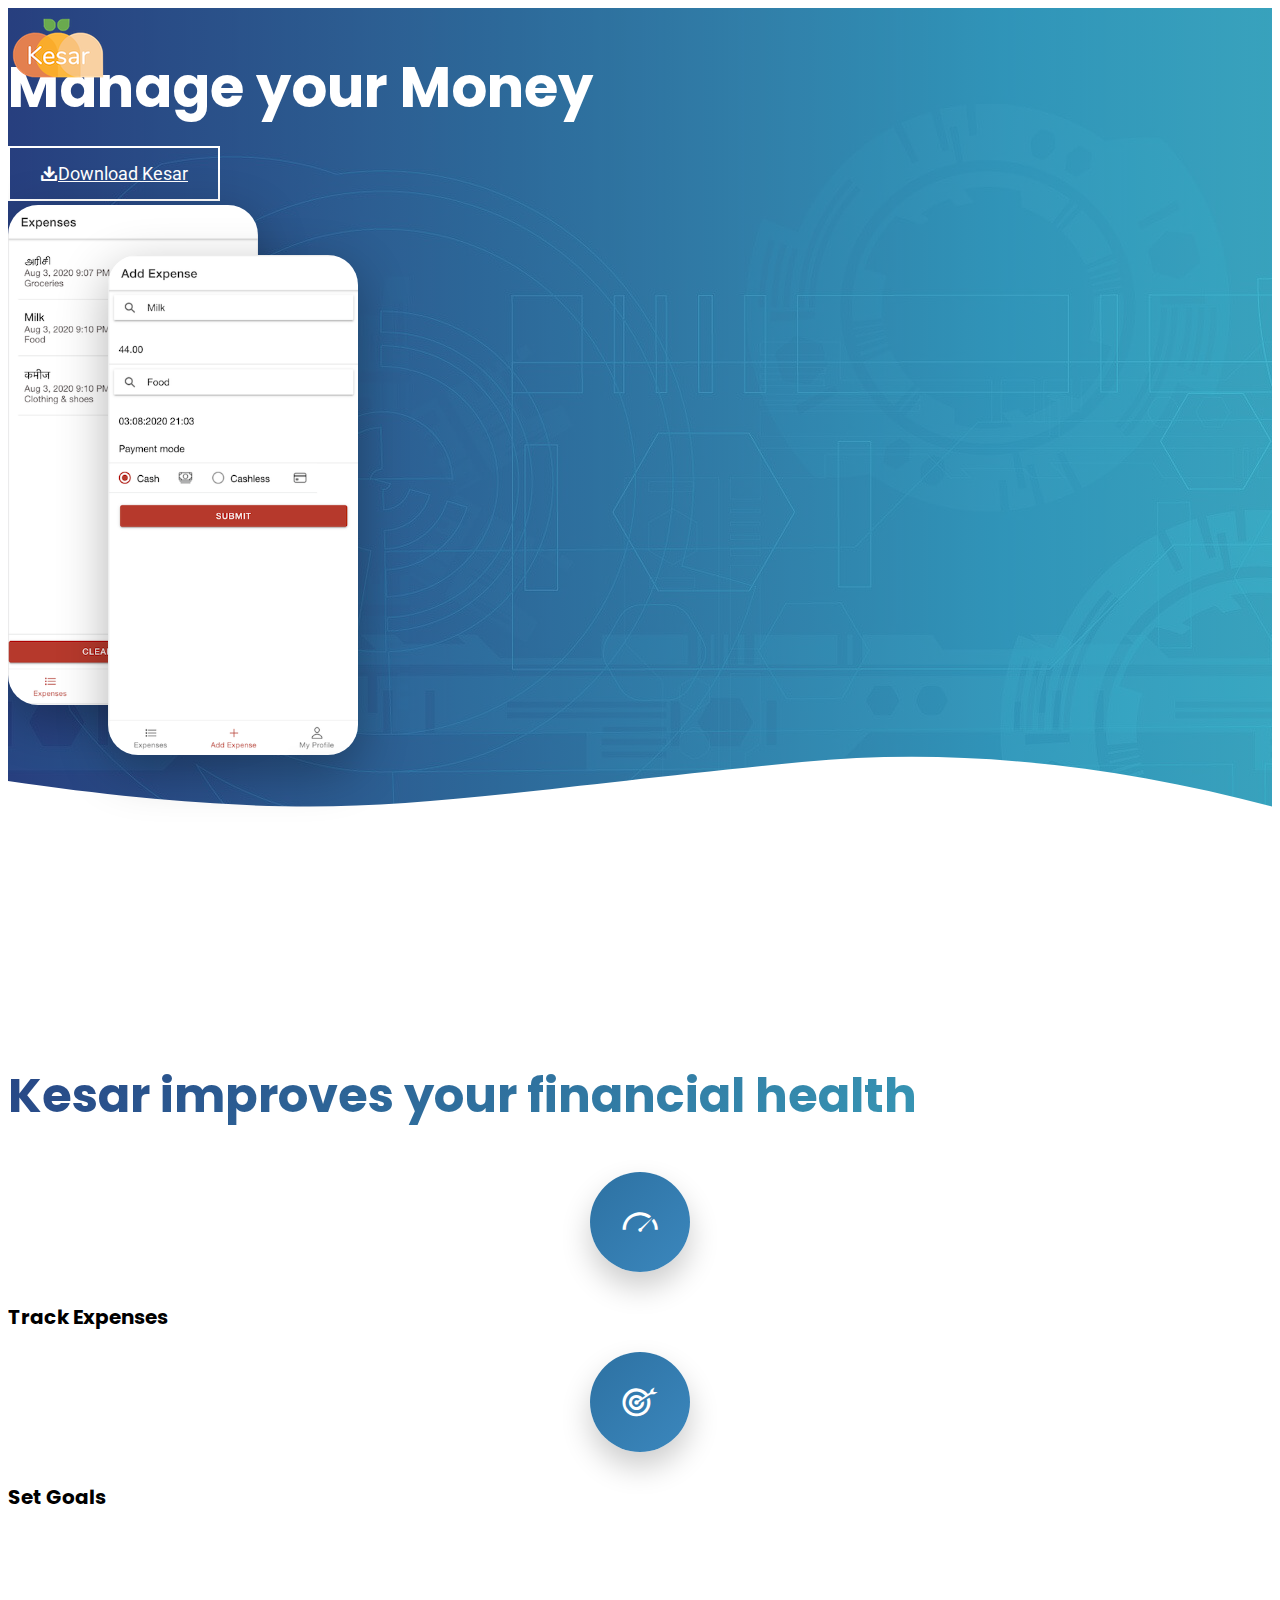
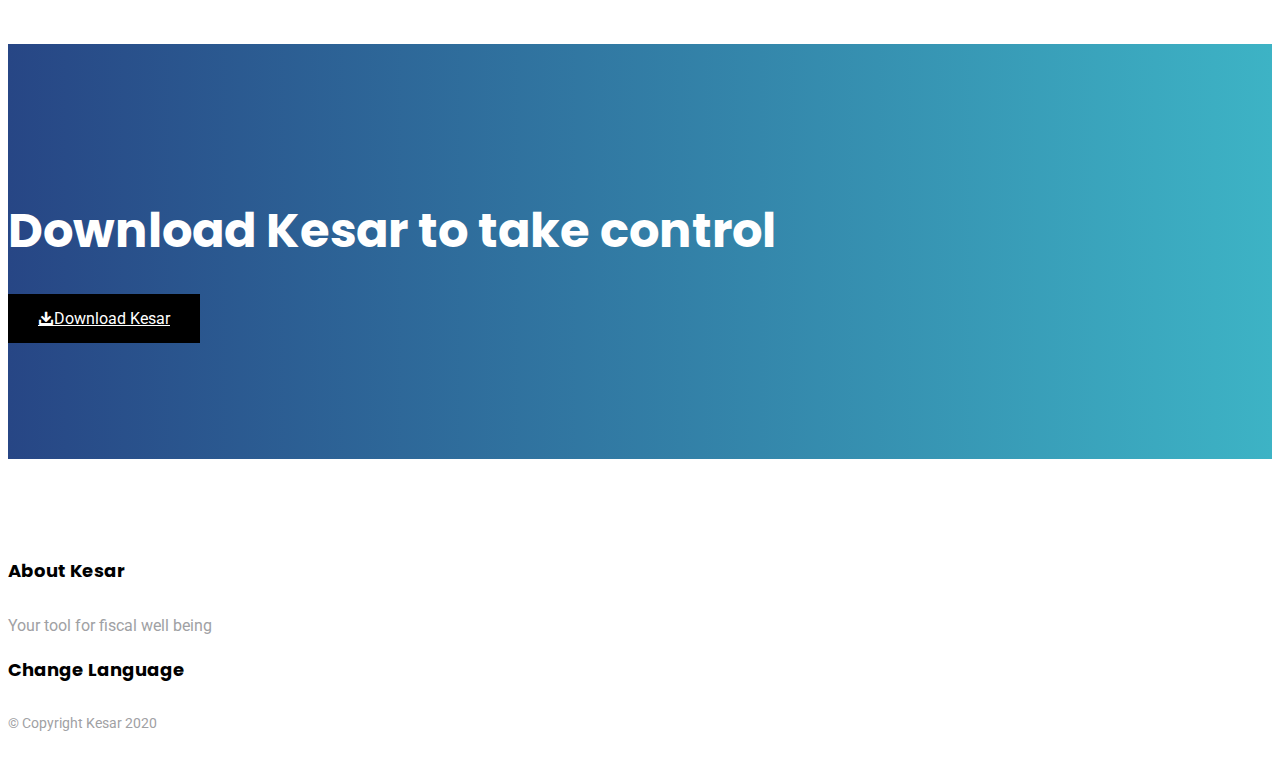
==== commit 50c5f546: "image name changed and updated html" ====
--- a/index.html
+++ b/index.html
@@ -73,16 +73,16 @@
           <div class="row">
             <div class="col-lg-7 text-center text-lg-left">
               <h1 data-aos="fade-right">Manage your Money</h1>
-              <p data-aos="fade-right" data-aos-delay="200" data-aos-offset="-500">
-                <a href="https://drive.google.com/file/d/1A8Y0WISJI_gJW1ntCK5EPPt0jcIKAqA6/view?usp=sharing" 
+              <p data-aos="fade-right" data-aos-offset="-500">
+                <a href="https://drive.google.com/file/d/1adH3Aw3KCkAiGkPykyjsH6ewRJiwuUxK/view?usp=sharing" 
                 class="btn btn-outline-white">
                 <span class="icofont-download mr-3"></span>Download Kesar</a></p>
               </a>
               </p>
             </div>
             <div class="col-lg-5 iphone-wrap">
-              <img src="assets/img/phone_1.png" alt="Image" class="phone-1" data-aos="fade-right">
-              <img src="assets/img/phone_2.png" alt="Image" class="phone-2" data-aos="fade-right" data-aos-delay="200">
+              <img src="assets/img/kesar-1.png" alt="Image" class="phone-1" data-aos="fade-right">
+              <img src="assets/img/kesar-2.png" alt="Image" class="phone-2" data-aos="fade-right" >
             </div>
           </div>
         </div>
@@ -104,7 +104,7 @@
         </div>
 
         <div class="row">
-          <div class="col-md-6" data-aos="fade-up" data-aos-delay="">
+          <div class="col-md-6" data-aos="fade-up">
             <div class="feature-1 text-center">
               <div class="wrap-icon icon-1">
                 <span class="icon la icofont-dashboard"></span>
@@ -112,7 +112,7 @@
               <h3 class="mb-3">Track Expenses</h3>
             </div>
           </div>
-          <div class="col-md-6" data-aos="fade-up" data-aos-delay="100">
+          <div class="col-md-6" data-aos="fade-up">
             <div class="feature-1 text-center">
               <div class="wrap-icon icon-1">
                 <span class="icon la icofont-bullseye"></span>
@@ -136,7 +136,7 @@
           </div>
           <div class="col-md-5 text-center text-md-right">
             <p>
-              <a href="https://drive.google.com/file/d/1A8Y0WISJI_gJW1ntCK5EPPt0jcIKAqA6/view?usp=sharing" class="btn">
+              <a href="https://drive.google.com/file/d/1adH3Aw3KCkAiGkPykyjsH6ewRJiwuUxK/view?usp=sharing" class="btn">
               <span class="icofont-download mr-3"></span>Download Kesar</a></p>
           </div>
         </div>
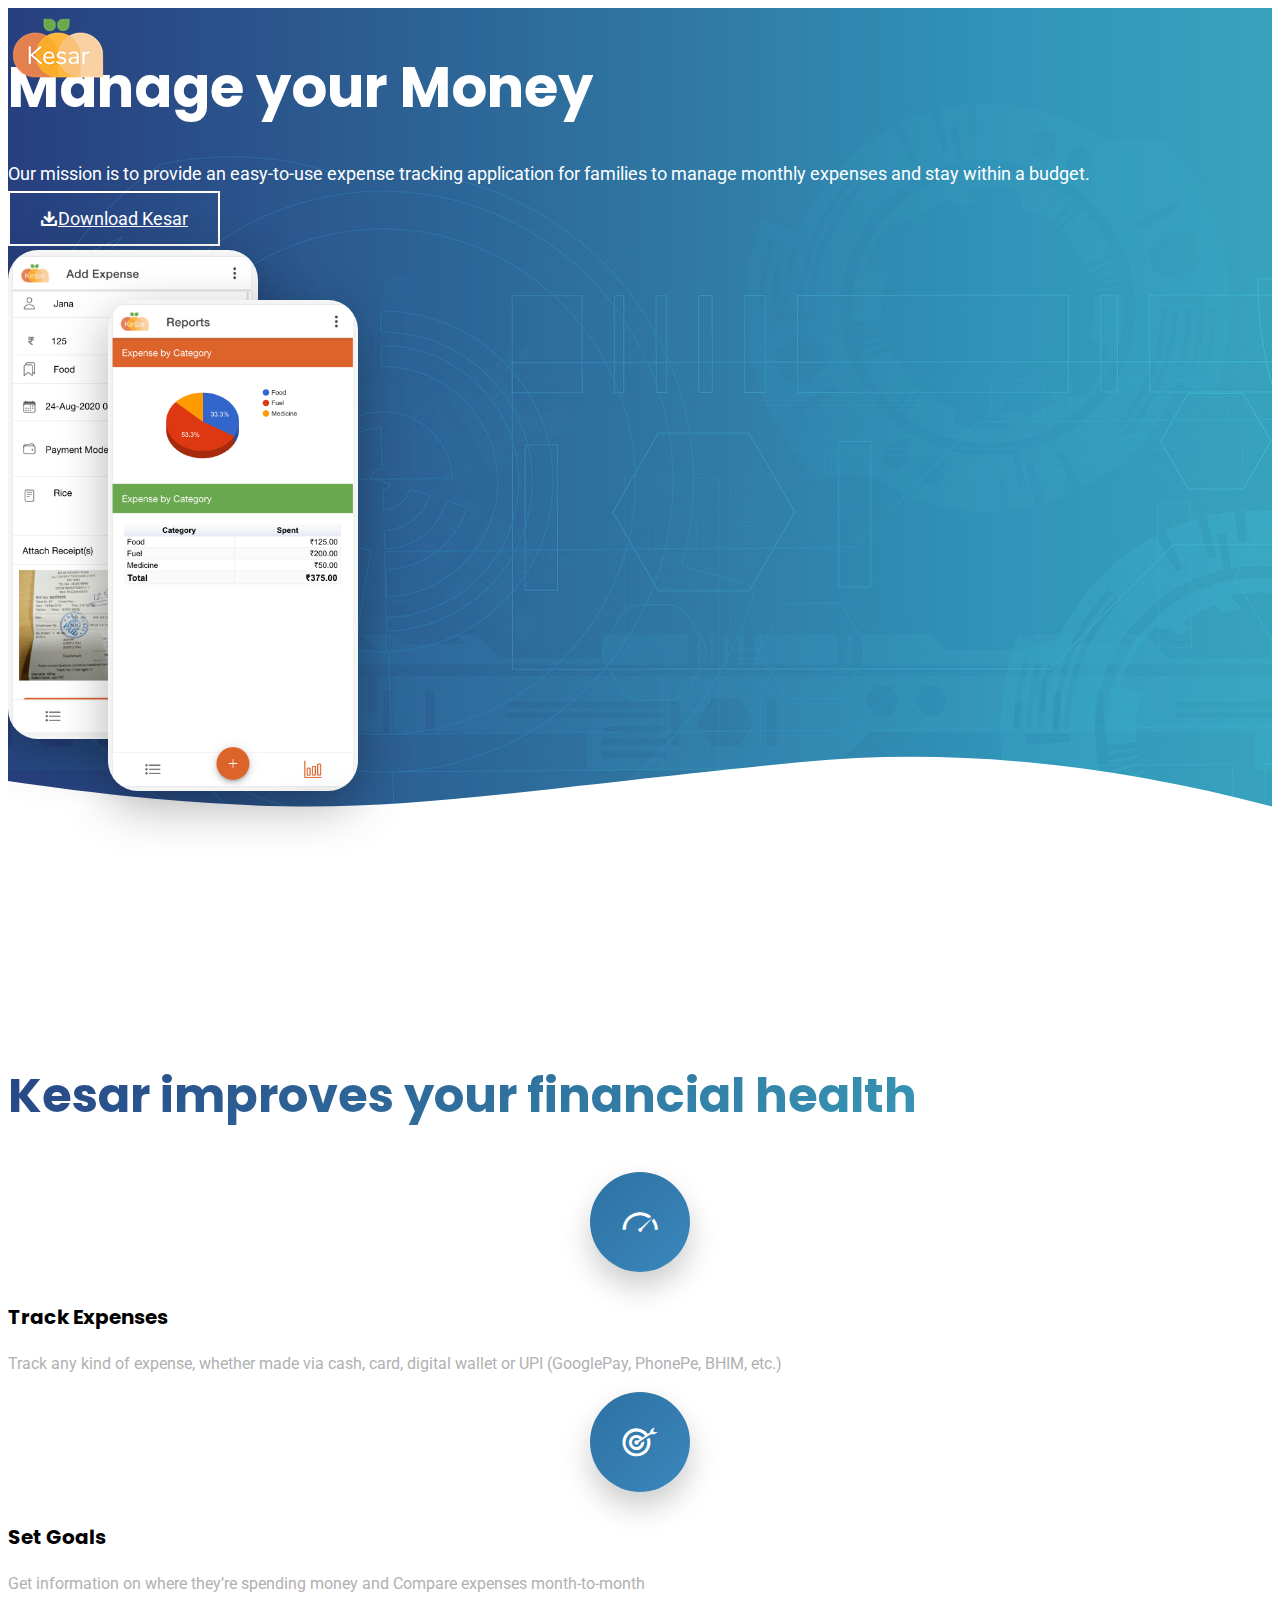
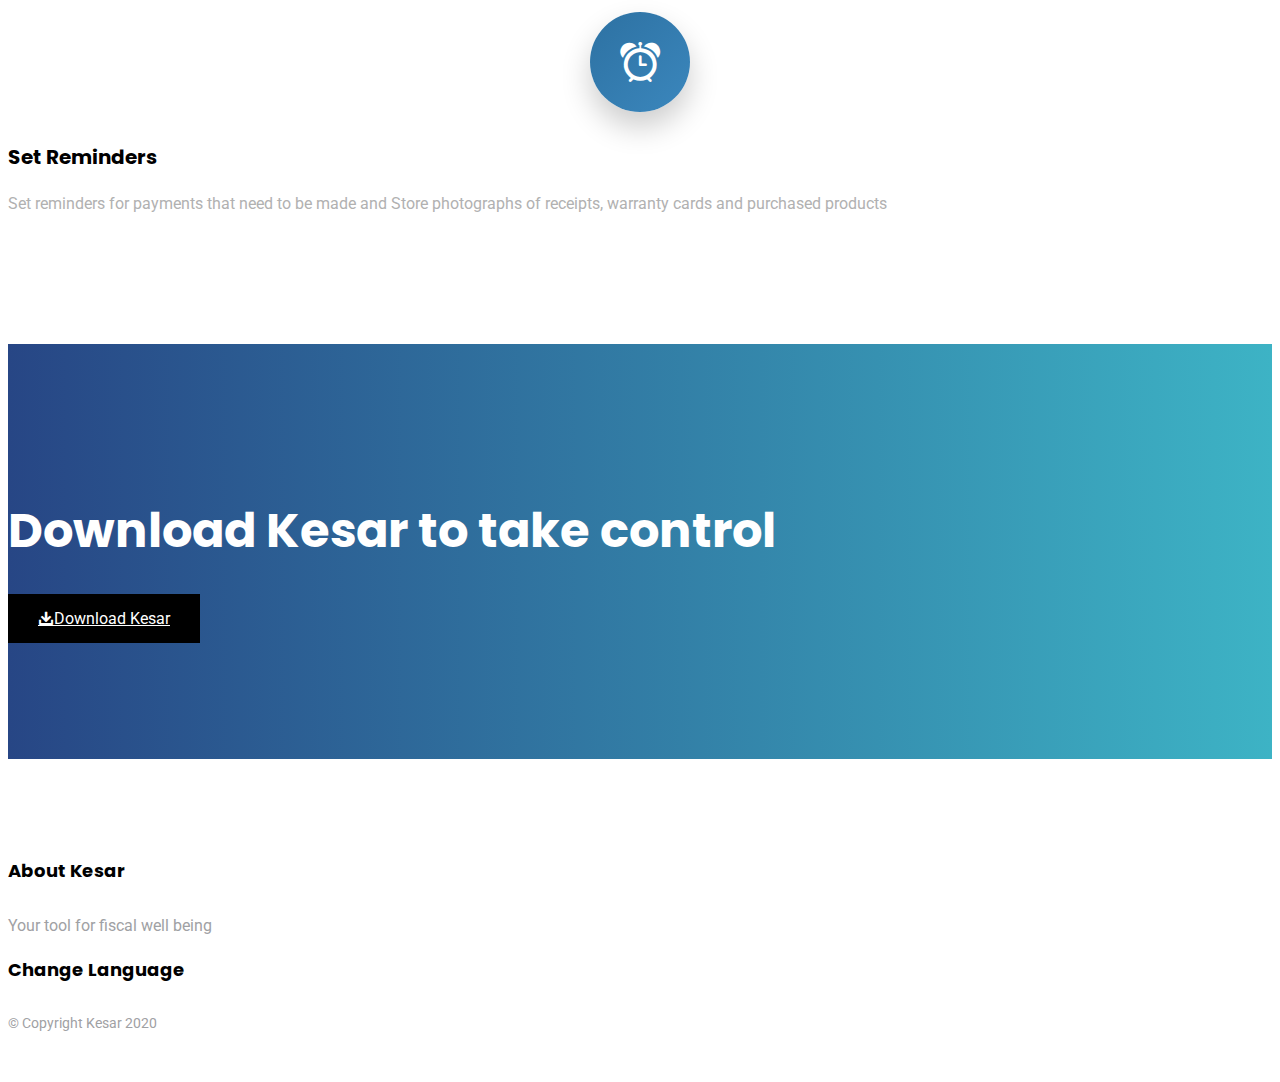
==== commit e8aaa84b: "image changed" ====
--- a/index.html
+++ b/index.html
@@ -14,10 +14,13 @@
   <link href="assets/img/apple-touch-icon.png" rel="apple-touch-icon">
 
   <!-- Google Fonts -->
-  <link href="https://fonts.googleapis.com/css?family=Roboto:300,300i,400,400i,500,500i,600,600i,700,700i|Poppins:300,300i,400,400i,500,500i,600,600i,700,700i" rel="stylesheet">
+  <link
+    href="https://fonts.googleapis.com/css?family=Roboto:300,300i,400,400i,500,500i,600,600i,700,700i|Poppins:300,300i,400,400i,500,500i,600,600i,700,700i"
+    rel="stylesheet">
 
   <!-- CSS only -->
-  <link rel="stylesheet" href="https://stackpath.bootstrapcdn.com/bootstrap/4.5.0/css/bootstrap.min.css" integrity="sha384-9aIt2nRpC12Uk9gS9baDl411NQApFmC26EwAOH8WgZl5MYYxFfc+NcPb1dKGj7Sk" crossorigin="anonymous">
+  <link rel="stylesheet" href="https://stackpath.bootstrapcdn.com/bootstrap/4.5.0/css/bootstrap.min.css"
+    integrity="sha384-9aIt2nRpC12Uk9gS9baDl411NQApFmC26EwAOH8WgZl5MYYxFfc+NcPb1dKGj7Sk" crossorigin="anonymous">
   <link href="assets/vendor/icofont/icofont.min.css" rel="stylesheet">
 
 
@@ -45,7 +48,7 @@
     <div class="container">
       <div class="row align-items-center">
         <div class="col-6 col-lg-2">
-          <img src="assets/img/kesar-logo.png" alt="Logo"/>
+          <img src="assets/img/kesar-logo.png" alt="Logo" />
         </div>
       </div>
     </div>
@@ -57,10 +60,13 @@
 
     <div class="wave">
 
-      <svg width="100%" height="355px" viewBox="0 0 1920 355" version="1.1" xmlns="http://www.w3.org/2000/svg" xmlns:xlink="http://www.w3.org/1999/xlink">
+      <svg width="100%" height="355px" viewBox="0 0 1920 355" version="1.1" xmlns="http://www.w3.org/2000/svg"
+        xmlns:xlink="http://www.w3.org/1999/xlink">
         <g id="Page-1" stroke="none" stroke-width="1" fill="none" fill-rule="evenodd">
           <g id="Apple-TV" transform="translate(0.000000, -402.000000)" fill="#FFFFFF">
-            <path d="M0,439.134243 C175.04074,464.89273 327.944386,477.771974 458.710937,477.771974 C654.860765,477.771974 870.645295,442.632362 1205.9828,410.192501 C1429.54114,388.565926 1667.54687,411.092417 1920,477.771974 L1920,757 L1017.15166,757 L0,757 L0,439.134243 Z" id="Path"></path>
+            <path
+              d="M0,439.134243 C175.04074,464.89273 327.944386,477.771974 458.710937,477.771974 C654.860765,477.771974 870.645295,442.632362 1205.9828,410.192501 C1429.54114,388.565926 1667.54687,411.092417 1920,477.771974 L1920,757 L1017.15166,757 L0,757 L0,439.134243 Z"
+              id="Path"></path>
           </g>
         </g>
       </svg>
@@ -73,16 +79,20 @@
           <div class="row">
             <div class="col-lg-7 text-center text-lg-left">
               <h1 data-aos="fade-right">Manage your Money</h1>
+              <p class="mb-5 aos-init aos-animate" data-aos="fade-right" data-aos-delay="100">
+                Our mission is to provide an easy-to-use expense tracking application for families
+                to manage monthly expenses and stay within a budget.
+              </p>
               <p data-aos="fade-right" data-aos-offset="-500">
-                <a href="https://drive.google.com/file/d/1adH3Aw3KCkAiGkPykyjsH6ewRJiwuUxK/view?usp=sharing" 
-                class="btn btn-outline-white">
-                <span class="icofont-download mr-3"></span>Download Kesar</a></p>
+                <a href="https://drive.google.com/file/d/1adH3Aw3KCkAiGkPykyjsH6ewRJiwuUxK/view?usp=sharing"
+                  class="btn btn-outline-white">
+                  <span class="icofont-download mr-3"></span>Download Kesar</a></p>
               </a>
               </p>
             </div>
             <div class="col-lg-5 iphone-wrap">
-              <img src="assets/img/kesar-1.png" alt="Image" class="phone-1" data-aos="fade-right">
-              <img src="assets/img/kesar-2.png" alt="Image" class="phone-2" data-aos="fade-right" >
+              <img src="assets/img/kesar-add-exp.png" alt="Image" class="phone-1" data-aos="fade-right">
+              <img src="assets/img/kesar-reports.png" alt="Image" class="phone-2" data-aos="fade-right">
             </div>
           </div>
         </div>
@@ -104,29 +114,43 @@
         </div>
 
         <div class="row">
-          <div class="col-md-6" data-aos="fade-up">
+          <div class="col-md-4" data-aos="fade-up">
             <div class="feature-1 text-center">
               <div class="wrap-icon icon-1">
                 <span class="icon la icofont-dashboard"></span>
               </div>
               <h3 class="mb-3">Track Expenses</h3>
-            </div>
-          </div>
-          <div class="col-md-6" data-aos="fade-up">
+              <p>Track any kind of expense, whether made via cash, card, digital wallet or UPI (GooglePay, PhonePe, BHIM, etc.)</p>
+            </div>
+          </div>
+          
+          <div class="col-md-4" data-aos="fade-up">
             <div class="feature-1 text-center">
               <div class="wrap-icon icon-1">
                 <span class="icon la icofont-bullseye"></span>
               </div>
               <h3 class="mb-3">Set Goals</h3>
-            </div>
-          </div>
+              <p>Get information on where they’re spending money and Compare expenses month-to-month</p>
+            </div>
+          </div>
+
+          <div class="col-md-4" data-aos="fade-up">
+            <div class="feature-1 text-center">
+              <div class="wrap-icon icon-1">
+                <span class="icon la icofont-ui-alarm"></span>
+              </div>
+              <h3 class="mb-3">Set Reminders</h3>
+              <p>Set reminders for payments that need to be made and Store photographs of receipts, warranty cards and purchased products</p>
+            </div>
+          </div>
+
         </div>
 
       </div>
     </section>
 
-   
-   
+
+
     <!-- ======= CTA Section ======= -->
     <section class="section cta-section">
       <div class="container">
@@ -137,7 +161,7 @@
           <div class="col-md-5 text-center text-md-right">
             <p>
               <a href="https://drive.google.com/file/d/1adH3Aw3KCkAiGkPykyjsH6ewRJiwuUxK/view?usp=sharing" class="btn">
-              <span class="icofont-download mr-3"></span>Download Kesar</a></p>
+                <span class="icofont-download mr-3"></span>Download Kesar</a></p>
           </div>
         </div>
       </div>
@@ -174,20 +198,19 @@
     function googleTranslateElementInit() {
       new google.translate.TranslateElement(
         {
-          pageLanguage: 'en', 
-          includedLanguages: 'en,hi,ta', 
+          pageLanguage: 'en',
+          includedLanguages: 'en,hi,ta',
           layout: google.translate.TranslateElement.InlineLayout.SIMPLE
-        }, 
+        },
         'google_translate_element'
       );
     }
+  </script>
+
+  <script type="text/javascript"
+    src="https://translate.google.com/translate_a/element.js?cb=googleTranslateElementInit">
     </script>
 
-  <script 
-    type="text/javascript" 
-    src="https://translate.google.com/translate_a/element.js?cb=googleTranslateElementInit">
-  </script>
-
 </body>
 
-</html>
+</html>